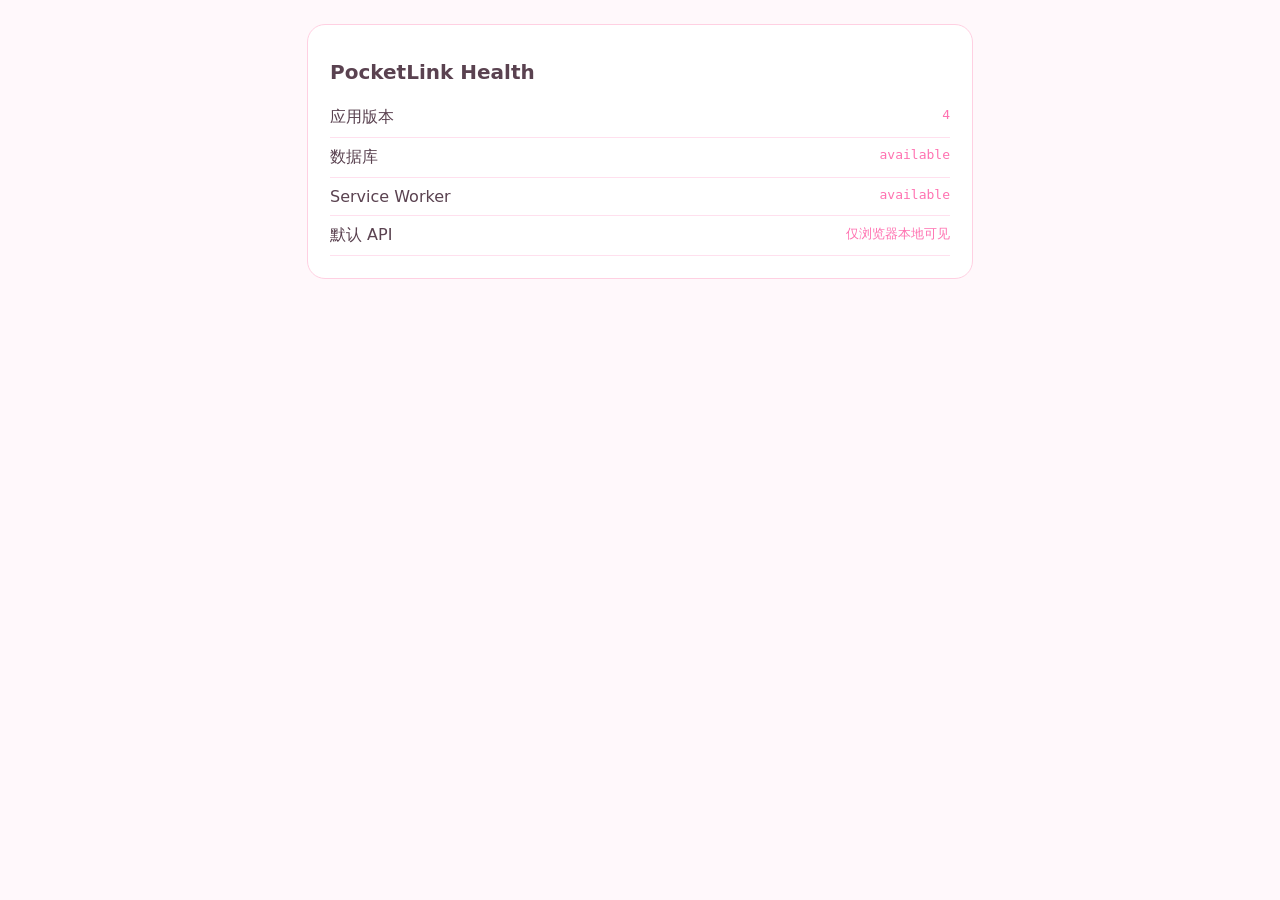
==== health/index.html @ 36a8f5cb "Deploy PocketLink AI companion app" ====
<!doctype html>
<html lang="zh-CN">
<head>
  <meta charset="utf-8">
  <meta name="viewport" content="width=device-width,initial-scale=1">
  <title>PocketLink Health</title>
  <style>
    body{margin:0;padding:24px;background:#fff8fb;color:#5a4250;font-family:"PingFang SC","Microsoft YaHei",system-ui,sans-serif}
    main{max-width:620px;margin:auto;padding:22px;border:1px solid #ffd0e2;border-radius:18px;background:#fff}
    h1{font-size:20px}code{color:#ff72b1}.row{display:flex;justify-content:space-between;padding:9px 0;border-bottom:1px solid #ffe0ee}
  </style>
</head>
<body>
  <main>
    <h1>PocketLink Health</h1>
    <div class="row"><span>应用版本</span><code>4</code></div>
    <div class="row"><span>数据库</span><code id="db">检测中</code></div>
    <div class="row"><span>Service Worker</span><code id="sw">检测中</code></div>
    <div class="row"><span>默认 API</span><code id="api">仅浏览器本地可见</code></div>
  </main>
  <script>
    document.getElementById("db").textContent = "indexedDB" in window ? "available" : "unavailable";
    document.getElementById("sw").textContent = "serviceWorker" in navigator ? "available" : "unavailable";
  </script>
</body>
</html>
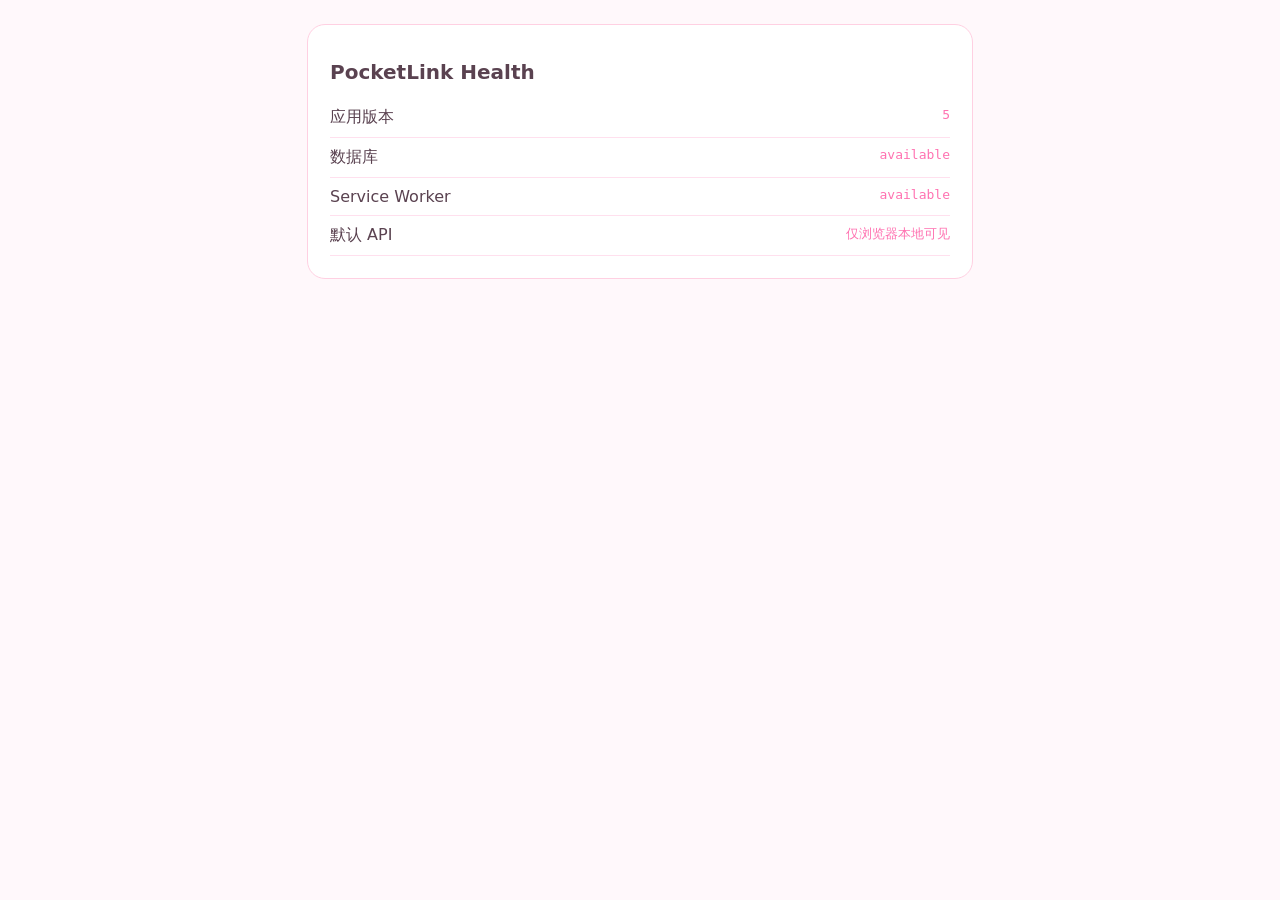
==== commit 9986d502: "Deploy PocketLink AI companion app" ====
--- a/health/index.html
+++ b/health/index.html
@@ -13,7 +13,7 @@
 <body>
   <main>
     <h1>PocketLink Health</h1>
-    <div class="row"><span>应用版本</span><code>4</code></div>
+    <div class="row"><span>应用版本</span><code>5</code></div>
     <div class="row"><span>数据库</span><code id="db">检测中</code></div>
     <div class="row"><span>Service Worker</span><code id="sw">检测中</code></div>
     <div class="row"><span>默认 API</span><code id="api">仅浏览器本地可见</code></div>
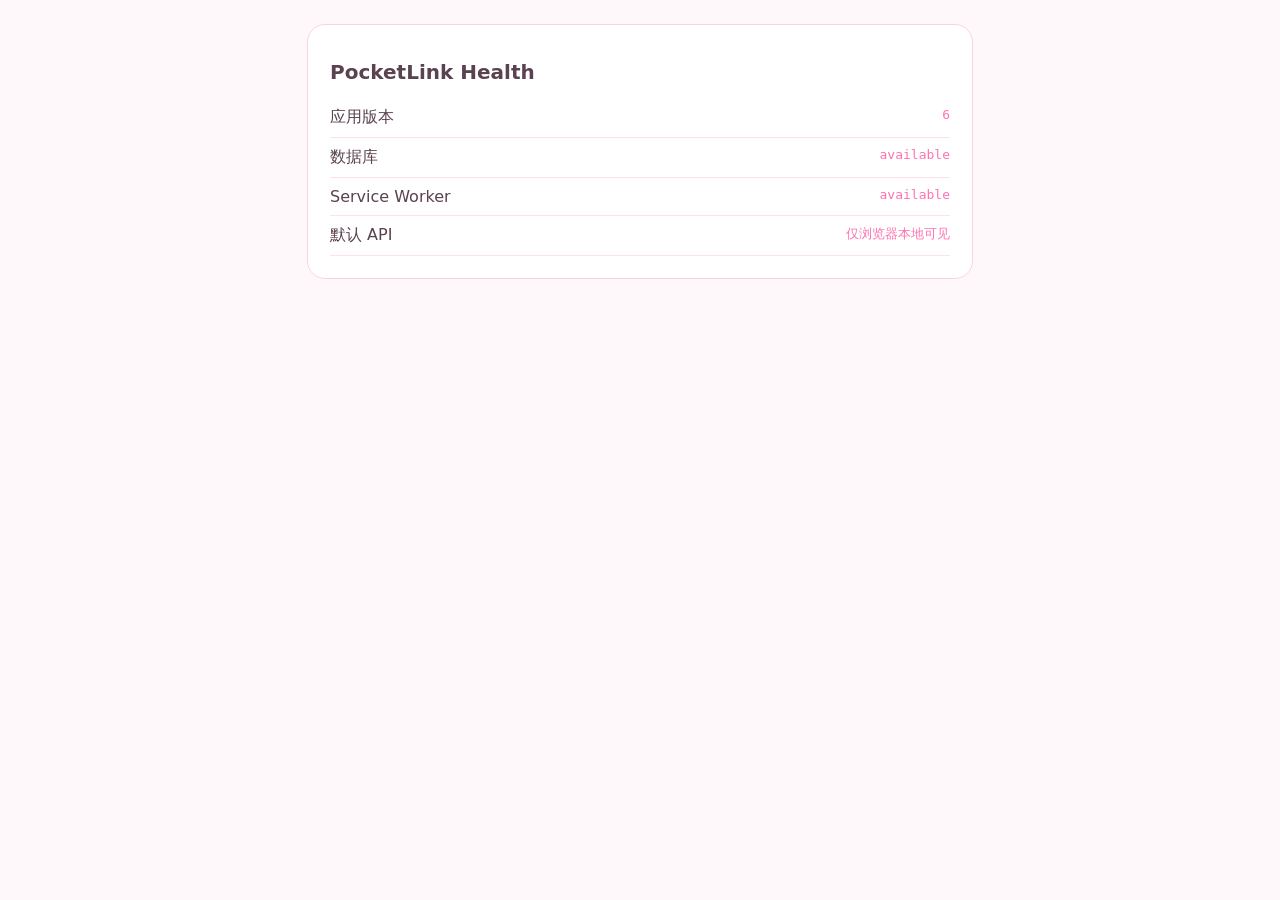
==== commit f6520ef1: "Deploy PocketLink AI companion app" ====
--- a/health/index.html
+++ b/health/index.html
@@ -13,7 +13,7 @@
 <body>
   <main>
     <h1>PocketLink Health</h1>
-    <div class="row"><span>应用版本</span><code>5</code></div>
+    <div class="row"><span>应用版本</span><code>6</code></div>
     <div class="row"><span>数据库</span><code id="db">检测中</code></div>
     <div class="row"><span>Service Worker</span><code id="sw">检测中</code></div>
     <div class="row"><span>默认 API</span><code id="api">仅浏览器本地可见</code></div>
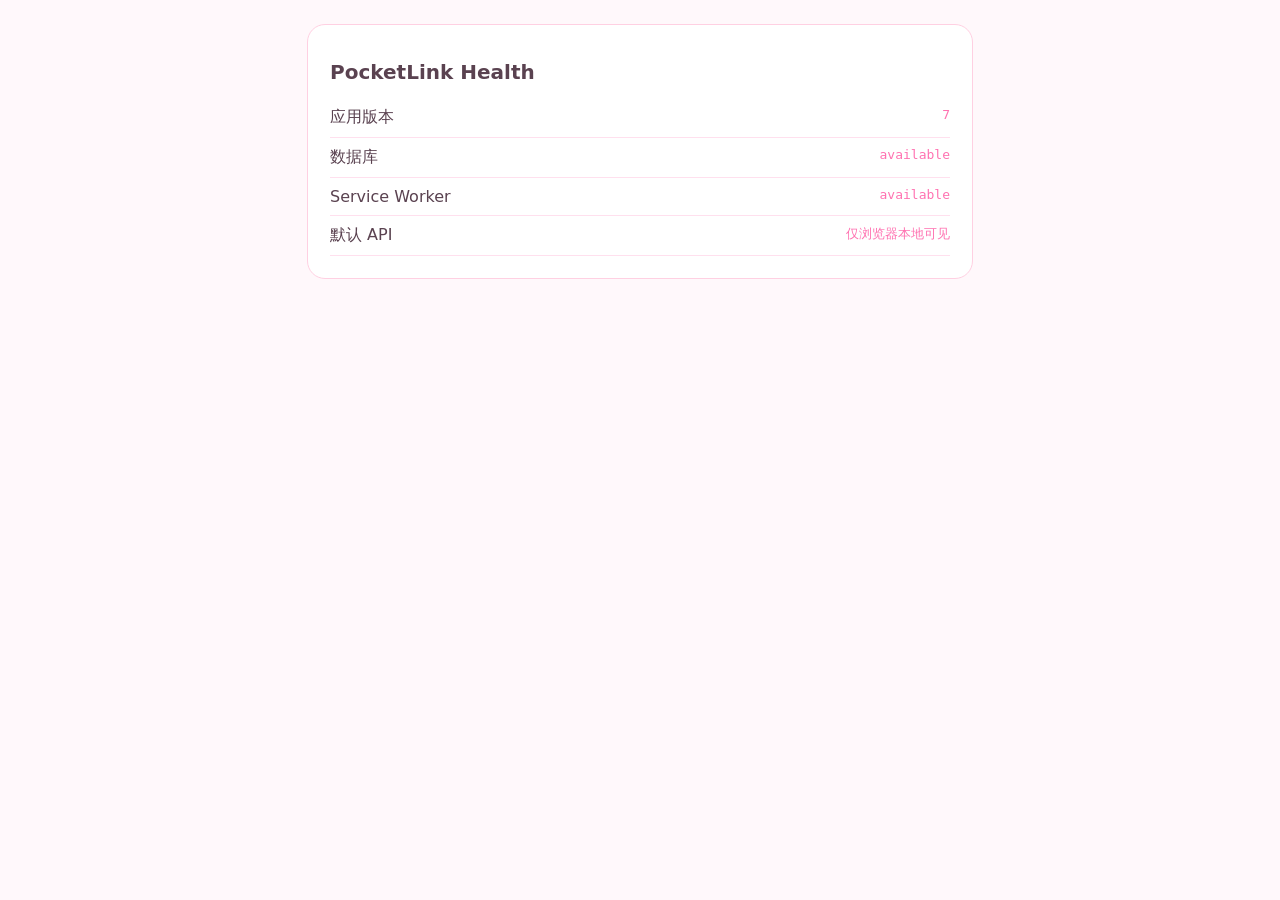
==== commit 3bd134fb: "Deploy PocketLink AI companion app" ====
--- a/health/index.html
+++ b/health/index.html
@@ -13,7 +13,7 @@
 <body>
   <main>
     <h1>PocketLink Health</h1>
-    <div class="row"><span>应用版本</span><code>6</code></div>
+    <div class="row"><span>应用版本</span><code>7</code></div>
     <div class="row"><span>数据库</span><code id="db">检测中</code></div>
     <div class="row"><span>Service Worker</span><code id="sw">检测中</code></div>
     <div class="row"><span>默认 API</span><code id="api">仅浏览器本地可见</code></div>
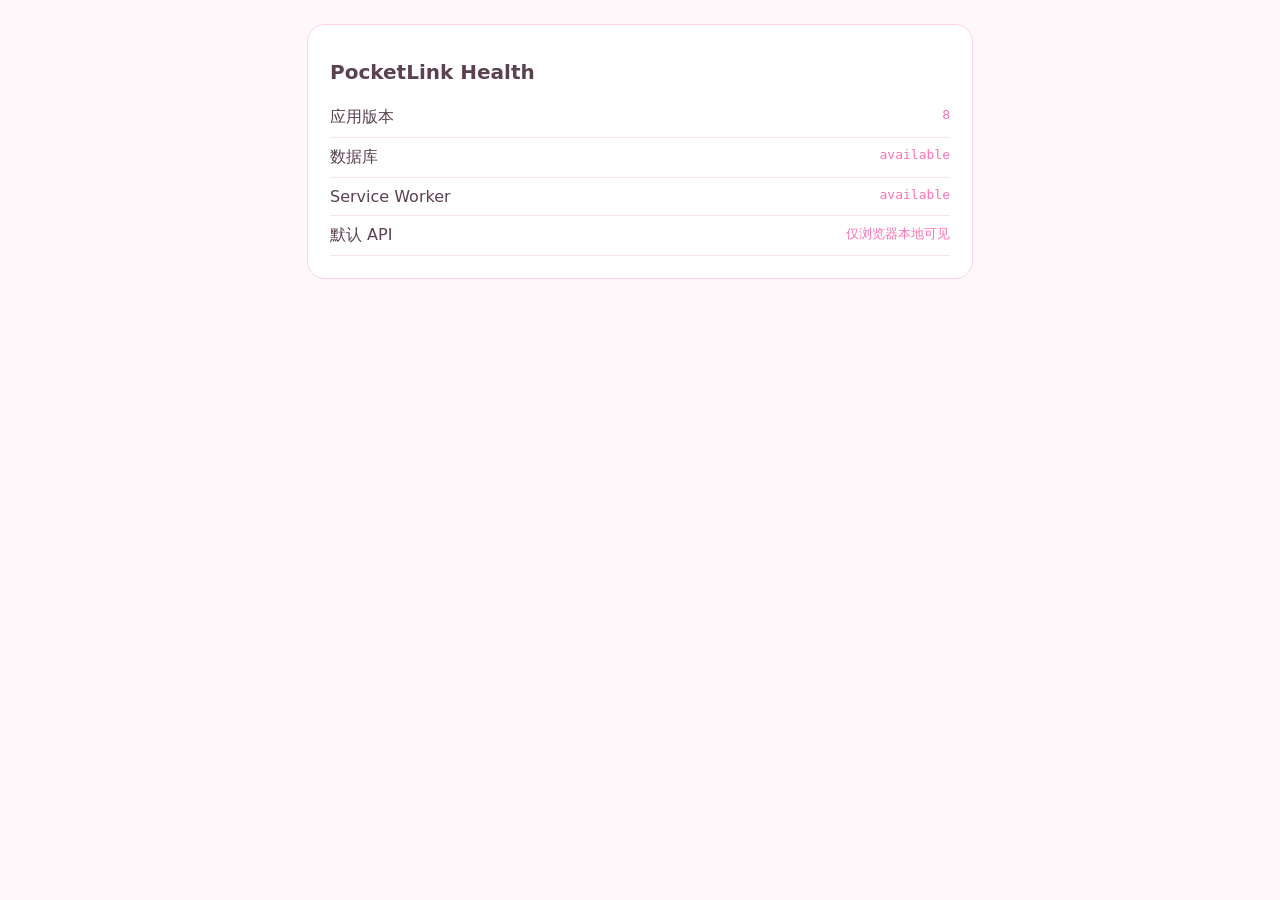
==== commit 709cc3ae: "Deploy PocketLink AI companion app" ====
--- a/health/index.html
+++ b/health/index.html
@@ -13,7 +13,7 @@
 <body>
   <main>
     <h1>PocketLink Health</h1>
-    <div class="row"><span>应用版本</span><code>7</code></div>
+    <div class="row"><span>应用版本</span><code>8</code></div>
     <div class="row"><span>数据库</span><code id="db">检测中</code></div>
     <div class="row"><span>Service Worker</span><code id="sw">检测中</code></div>
     <div class="row"><span>默认 API</span><code id="api">仅浏览器本地可见</code></div>
